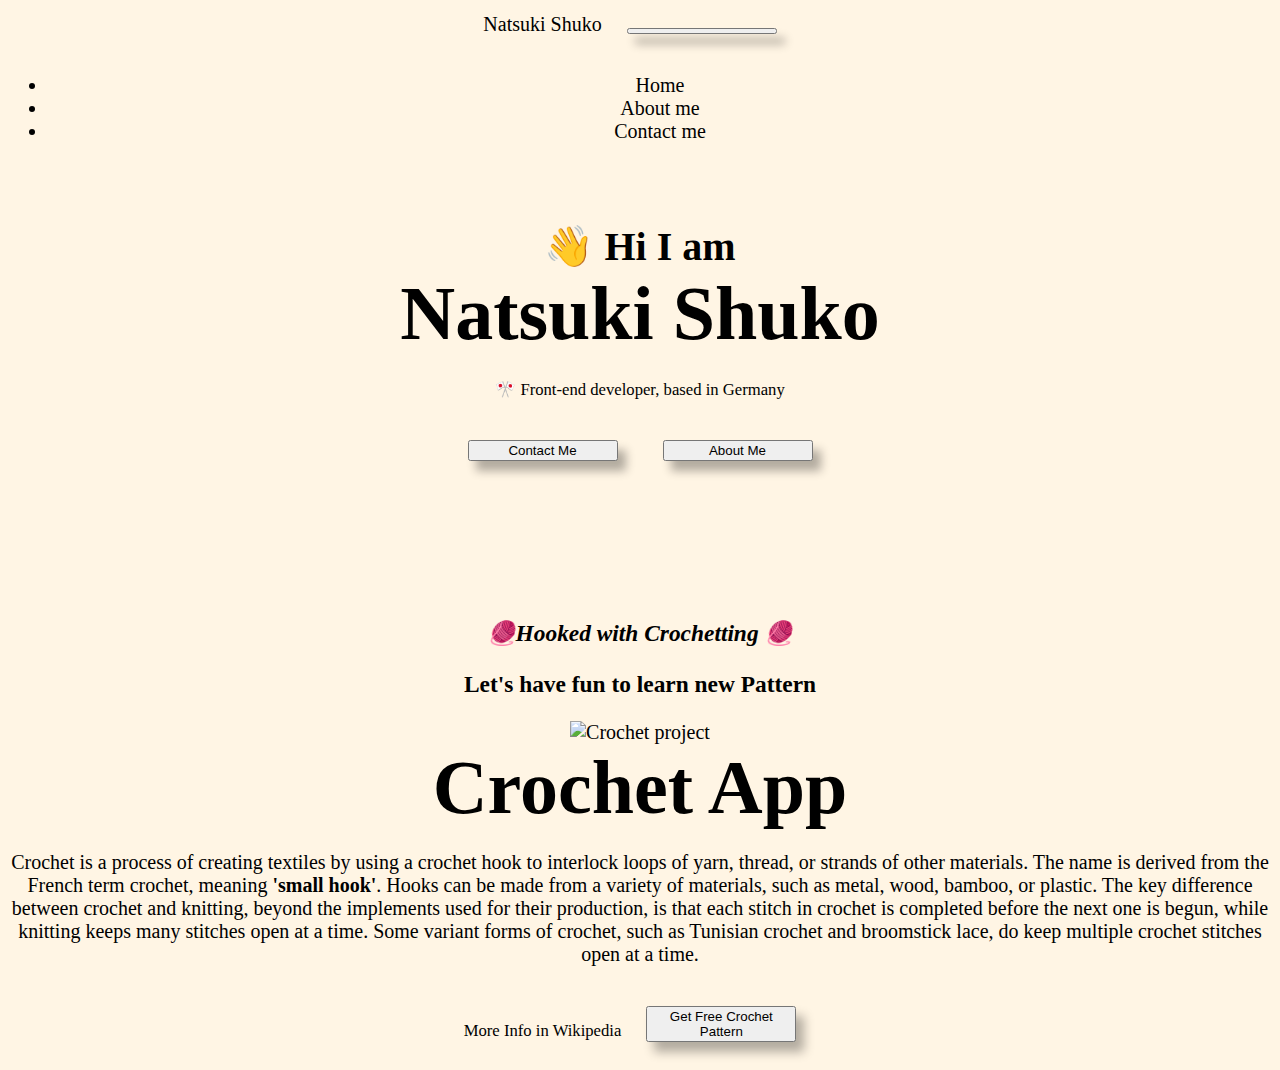
==== index.html @ 49fb0181 "Amend connection" ====
<!DOCTYPE html>
<html lang="en">
  <head>
    <meta charset="UTF-8" />
    <meta name="">
    <meta http-equiv="X-UA-Compatible" content="IE=edge" />
    <meta name="viewport" content="width=device-width, initial-scale=1.0" />
    <!-- CSS only -->
    <link
      href="https://cdn.jsdelivr.net/npm/bootstrap@5.2.1/dist/css/bootstrap.min.css"
      rel="stylesheet"
      integrity="sha384-iYQeCzEYFbKjA/T2uDLTpkwGzCiq6soy8tYaI1GyVh/UjpbCx/TYkiZhlZB6+fzT"
      crossorigin="anonymous"
    />
    <title>Front-end developer - Natsuki Shuko</title>
    <link rel="stylesheet" href="src/styles.css" />
  </head>
  <body>
    <nav class="navbar navbar-expand-lg bg-light">
      <div class="container-fluid">
        <a class="navbar-brand" href="#">Natsuki Shuko</a>
        <button
          class="navbar-toggler"
          type="button"
          data-bs-toggle="collapse"
          data-bs-target="#navbarNav"
          aria-controls="navbarNav"
          aria-expanded="false"
          aria-label="Toggle navigation"
        >
          <span class="navbar-toggler-icon"></span>
        </button>
        <div class="collapse navbar-collapse" id="navbarNav">
          <ul class="navbar-nav">
            <li class="nav-item">
              <a class="nav-link active" aria-current="page" href="/">Home</a>
            </li>
            <li class="nav-item">
              <a class="nav-link" href="/about.html">About me</a>
            </li>
            <li class="nav-item">
              <a class="nav-link" href="/about.html#contact-me">Contact me</a>
            </li>
          </ul>
        </div>
      </div>
    </nav>
    <h1>👋 Hi I am</h1>
    <h2>Natsuki Shuko</h2>
    <p><small>🎌 Front-end developer, based in Germany</small></p>
    <button type="button" class="btn btn-outline-primary">
      <a href="/about.html#contact-me">Contact Me</a>
    </button>
    <button type="button" class="btn btn-outline-success">
      <a href="/about.html">About Me</a>
    </button>
    <br />
    <br />
    <br />
    <br />
    <br />
    <br />
    <div class="container-fluid">
      <div class="row">
        <div class="col-sm-6">
          <em><h3 class="d-flex">🧶Hooked with Crochetting 🧶</h3></em>
          <h3 class="d-flex">Let's have fun to learn new Pattern</h3>
          <img
            src="https://s3.amazonaws.com/shecodesio-production/uploads/files/000/038/031/original/istockphoto-485725914-612x612.jpg?1655829045"
            class="d-flex img-fluid border rounded-pill shadow" alt="Crochet project" title="Let's have fun to learn new Pattern for your crochet"
          />
          <br />
        </div>

        
          <div class="col-sm-6">
            <h2 class="mb-3">Crochet App</h2>
            <p>
              Crochet is a process of creating textiles by using a crochet hook
              to interlock loops of yarn, thread, or strands of other materials.
              The name is derived from the French term crochet, meaning
              <strong>'small hook'</strong>. Hooks can be made from a variety of
              materials, such as metal, wood, bamboo, or plastic. The key
              difference between crochet and knitting, beyond the implements
              used for their production, is that each stitch in crochet is
              completed before the next one is begun, while knitting keeps many
              stitches open at a time. Some variant forms of crochet, such as
              Tunisian crochet and broomstick lace, do keep multiple crochet
              stitches open at a time. <br />
            </p>
          
          <a
            href="https://en.wikipedia.org/wiki/Crochet"
            target="_blank"
            class="learn-more"
          >
            <small> More Info in Wikipedia</small></a
          >
          <button class="freeButton btn btn-warning">
            Get Free Crochet Pattern
          </button>
        </div>

          

          <script>
            function Free() {
              let name = prompt("What is your name?");
              let email = prompt("What is your email address?");

              alert("Thank you " + name + ", Have a lovely Crochet time ☕🧶");
            }
            let freeButton = document.querySelector(".freeButton");
            freeButton.addEventListener("click", Free);
          </script>
        </div>
      </div>
    </div>
  </body>
</html>
---- src/styles.css ----
:root {
  --primary-color: #fff5e4;
  --text-decoration: none;
  --box-shadow: 8px 10px 10px rgba(0, 0, 0, 0.3);
  --text-aligh: center;
}

body {
  font-family: "Splash", cursive;
  text-align: var(--text-aligh);
  font-size: 20px;
  background-color: var(--primary-color);
}

h1,
h2 {
  text-align: var(--text-aligh);
  margin: 0;
}
h1 {
  margin-top: 80px;
}
h2 {
  font-size: 76px;
}
a {
  color: black;
  text-decoration: var(--text-decoration);
}

button {
  width: 150px;
  margin: 20px;
  box-shadow: var(--box-shadow);
}

button:hover {
  transition: all 200ms linear;
  cursor: pointer;
}
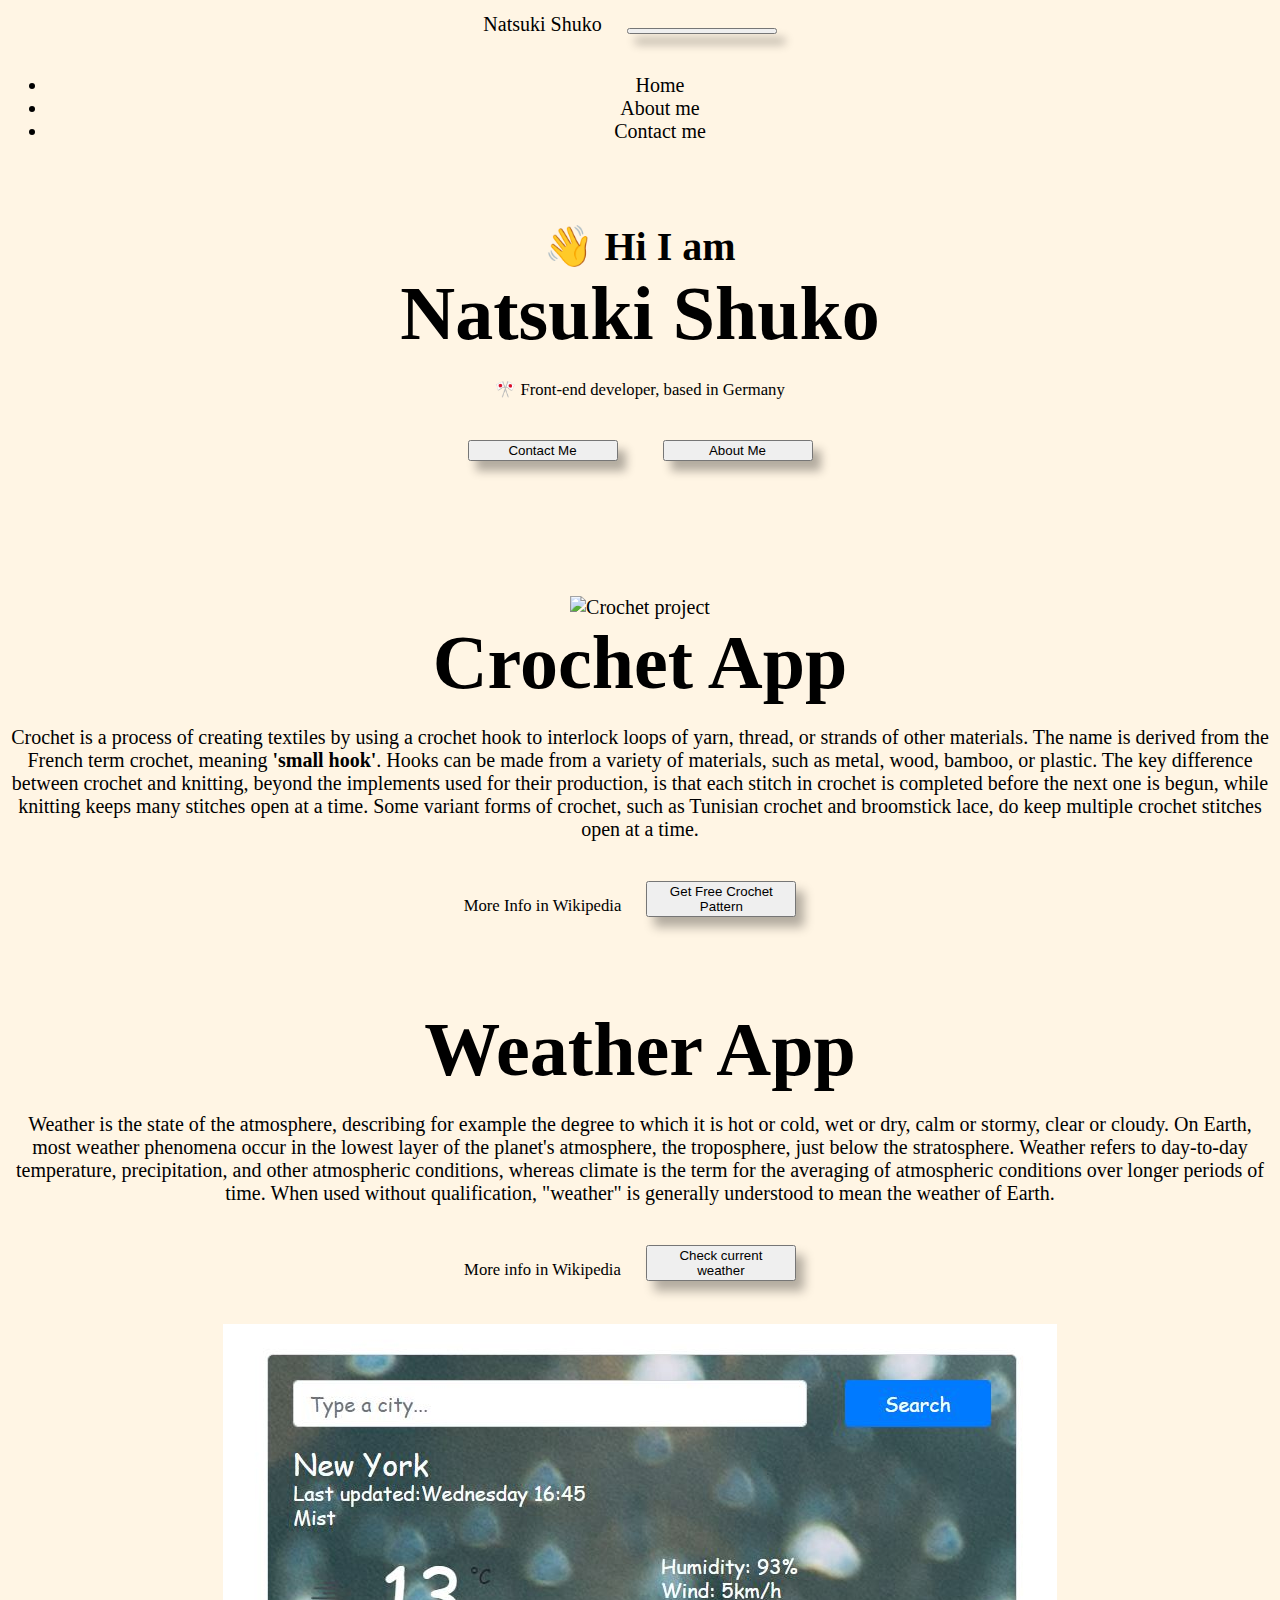
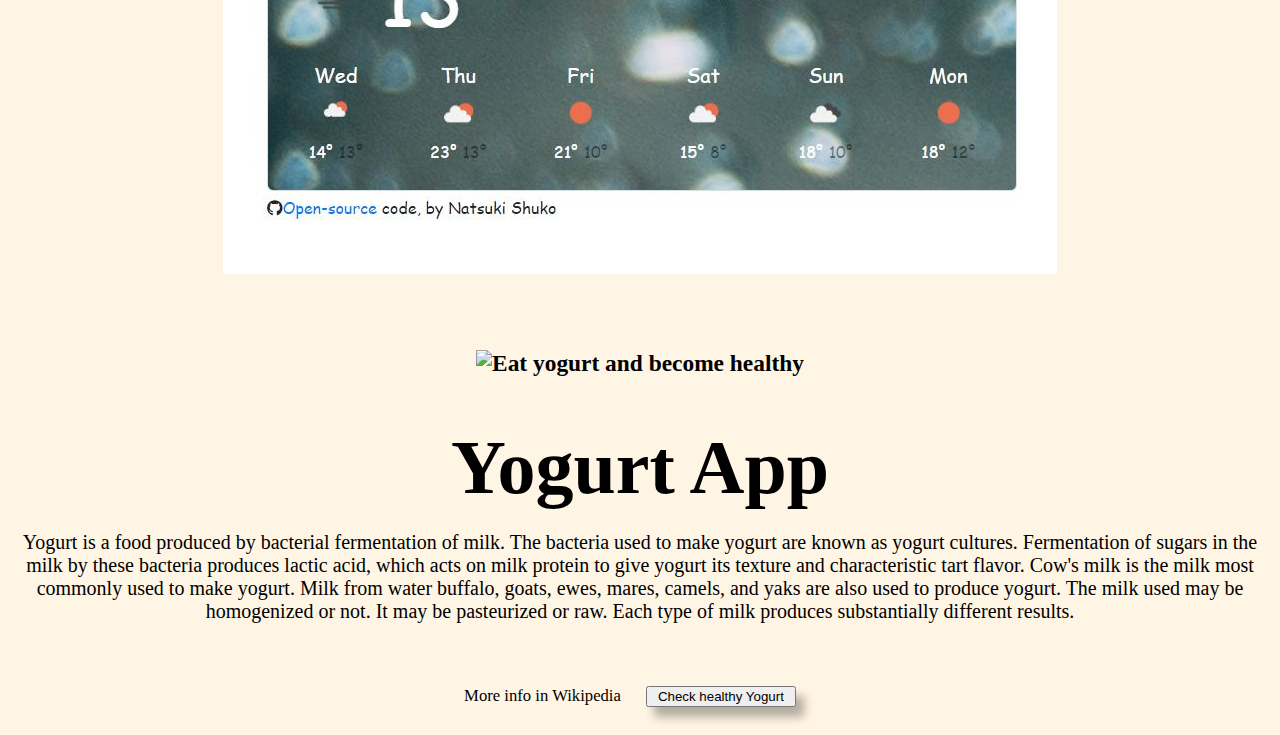
==== commit a7995b3d: "Added Yogurt app and Weather app" ====
--- a/index.html
+++ b/index.html
@@ -2,7 +2,10 @@
 <html lang="en">
   <head>
     <meta charset="UTF-8" />
-    <meta name="">
+    <meta
+      name="description"
+      content="I will optimize site to improve search ranking on google with SEO."
+    />
     <meta http-equiv="X-UA-Compatible" content="IE=edge" />
     <meta name="viewport" content="width=device-width, initial-scale=1.0" />
     <!-- CSS only -->
@@ -12,6 +15,12 @@
       integrity="sha384-iYQeCzEYFbKjA/T2uDLTpkwGzCiq6soy8tYaI1GyVh/UjpbCx/TYkiZhlZB6+fzT"
       crossorigin="anonymous"
     />
+    <!-- JavaScript Bundle with Popper -->
+    <script
+      src="https://cdn.jsdelivr.net/npm/bootstrap@5.2.2/dist/js/bootstrap.bundle.min.js"
+      integrity="sha384-OERcA2EqjJCMA+/3y+gxIOqMEjwtxJY7qPCqsdltbNJuaOe923+mo//f6V8Qbsw3"
+      crossorigin="anonymous"
+    ></script>
     <title>Front-end developer - Natsuki Shuko</title>
     <link rel="stylesheet" href="src/styles.css" />
   </head>
@@ -63,32 +72,31 @@
     <div class="container-fluid">
       <div class="row">
         <div class="col-sm-6">
-          <em><h3 class="d-flex">🧶Hooked with Crochetting 🧶</h3></em>
-          <h3 class="d-flex">Let's have fun to learn new Pattern</h3>
+          
           <img
             src="https://s3.amazonaws.com/shecodesio-production/uploads/files/000/038/031/original/istockphoto-485725914-612x612.jpg?1655829045"
-            class="d-flex img-fluid border rounded-pill shadow" alt="Crochet project" title="Let's have fun to learn new Pattern for your crochet"
+            class="d-flex img-fluid border rounded-pill shadow"
+            alt="Crochet project"
+            title="Let's have fun to learn new Pattern for your crochet"
           />
           <br />
         </div>
+        <div class="col-sm-6">
+          <h2 class="mb-3">Crochet App</h2>
+          <p>
+            Crochet is a process of creating textiles by using a crochet hook to
+            interlock loops of yarn, thread, or strands of other materials. The
+            name is derived from the French term crochet, meaning
+            <strong>'small hook'</strong>. Hooks can be made from a variety of
+            materials, such as metal, wood, bamboo, or plastic. The key
+            difference between crochet and knitting, beyond the implements used
+            for their production, is that each stitch in crochet is completed
+            before the next one is begun, while knitting keeps many stitches
+            open at a time. Some variant forms of crochet, such as Tunisian
+            crochet and broomstick lace, do keep multiple crochet stitches open
+            at a time. <br />
+          </p>
 
-        
-          <div class="col-sm-6">
-            <h2 class="mb-3">Crochet App</h2>
-            <p>
-              Crochet is a process of creating textiles by using a crochet hook
-              to interlock loops of yarn, thread, or strands of other materials.
-              The name is derived from the French term crochet, meaning
-              <strong>'small hook'</strong>. Hooks can be made from a variety of
-              materials, such as metal, wood, bamboo, or plastic. The key
-              difference between crochet and knitting, beyond the implements
-              used for their production, is that each stitch in crochet is
-              completed before the next one is begun, while knitting keeps many
-              stitches open at a time. Some variant forms of crochet, such as
-              Tunisian crochet and broomstick lace, do keep multiple crochet
-              stitches open at a time. <br />
-            </p>
-          
           <a
             href="https://en.wikipedia.org/wiki/Crochet"
             target="_blank"
@@ -100,9 +108,71 @@
             Get Free Crochet Pattern
           </button>
         </div>
-
+        <br />
+        <br />
+        <br />
+<div class="container">
+  <div class="row">
+        <div class="col-sm-6">
+          <h2 class="mb-3">Weather App</h2>
+          <p>
+            Weather is the state of the atmosphere, describing for example the
+            degree to which it is hot or cold, wet or dry, calm or stormy, clear
+            or cloudy. On Earth, most weather phenomena occur in the lowest
+            layer of the planet's atmosphere, the troposphere, just below the
+            stratosphere. Weather refers to day-to-day temperature,
+            precipitation, and other atmospheric conditions, whereas climate is
+            the term for the averaging of atmospheric conditions over longer
+            periods of time. When used without qualification, "weather" is
+            generally understood to mean the weather of Earth.
+            <br />
+          </p>
+          <a
+            href="https://en.wikipedia.org/wiki/Weather "
+            target="_blank"
+            class="learn-more"
+            ><small>More info in Wikipedia</small></a
+          >
+          <a href="#"><button class="btn btn-warning">Check current weather</button></a>
+          </div>
+          <div class="col-sm-6">
+            <h3 class="d-flex">
+              <img
+                src="img/weather-app.JPG"
+                alt="To check on time weather-forecast"
+                class="img-fluid rounded shadow"
+              />
+            </h3>
+            <br />
+          </div>
+        </div>
+        <div class="container">
+          <div class="row">
+            <div class="col-sm-6">
+              <h3 class="d-flex">
+              <img src="img/WgM8-yogurt.png" alt="Eat yogurt and become healthy" class="img-fluid rounded shadow">
+            </h3>
+            <br />
+          </div>
           
 
+            <div class="col-sm-6">
+              <h2 class="mb-3">
+                Yogurt App
+              </h2>
+              <p>Yogurt is a food produced by bacterial fermentation of milk. The bacteria used to make yogurt are known as yogurt cultures. Fermentation of sugars in the milk by these bacteria produces lactic acid, which acts on milk protein to give yogurt its texture and characteristic tart flavor. Cow's milk is the milk most commonly used to make yogurt. Milk from water buffalo, goats, ewes, mares, camels, and yaks are also used to produce yogurt. The milk used may be homogenized or not. It may be pasteurized or raw. Each type of milk produces substantially different results.</p>
+            <br />
+           <a
+            href="https://en.wikipedia.org/wiki/Yogurt"
+            target="_blank"
+            class="learn-more"
+            ><small>More info in Wikipedia</small></a
+          >
+          <a href="#"><button class="btn btn-warning">Check healthy Yogurt</button></a>
+          </div>
+          </div>
+        </div>
+      </div>  
           <script>
             function Free() {
               let name = prompt("What is your name?");
--- a/src/styles.css
+++ b/src/styles.css
@@ -6,7 +6,7 @@
 }
 
 body {
-  font-family: "Splash", cursive;
+  font-family: "Handlee", cursive;
   text-align: var(--text-aligh);
   font-size: 20px;
   background-color: var(--primary-color);
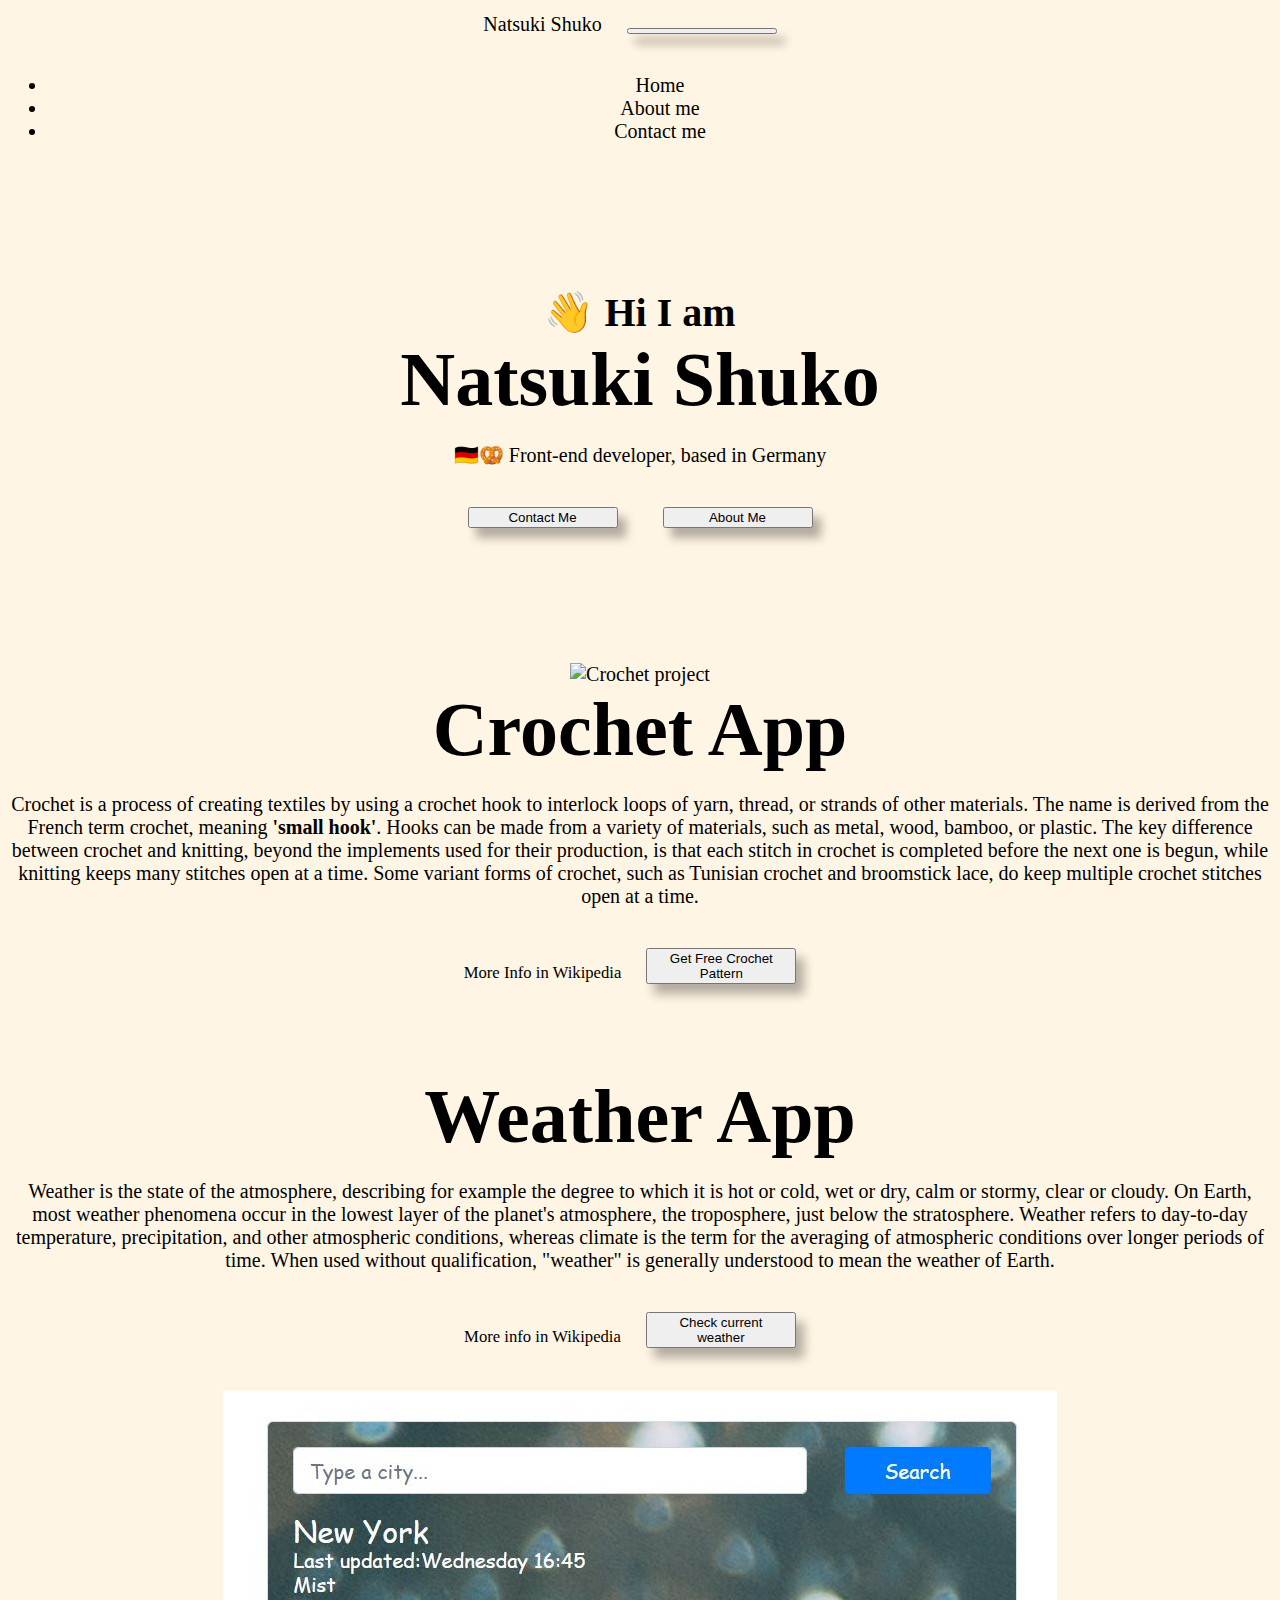
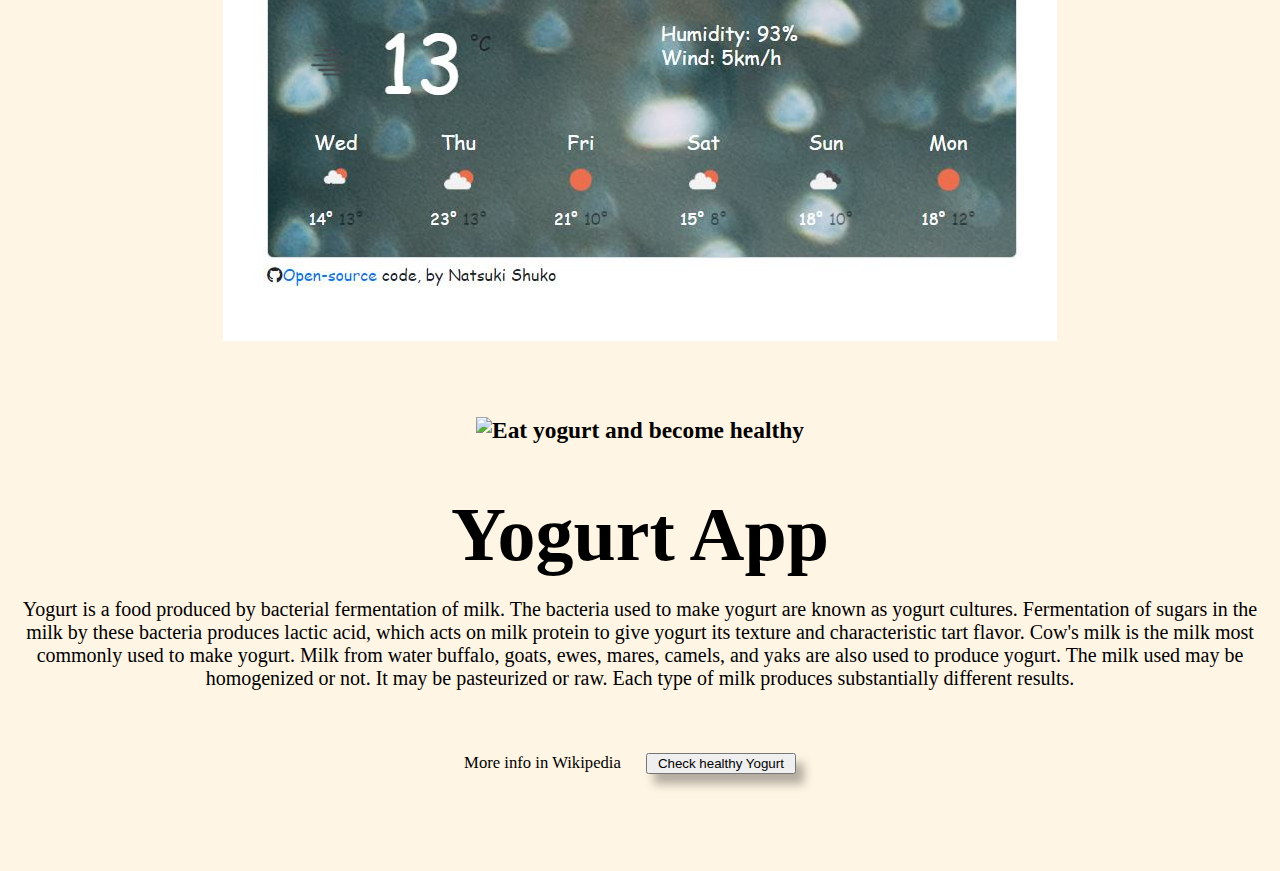
==== commit 6723e05a: "Added fix-top in about html" ====
--- a/index.html
+++ b/index.html
@@ -25,7 +25,7 @@
     <link rel="stylesheet" href="src/styles.css" />
   </head>
   <body>
-    <nav class="navbar navbar-expand-lg bg-light">
+    <nav class="navbar navbar-expand-lg bg-light fixed-top">
       <div class="container-fluid">
         <a class="navbar-brand" href="#">Natsuki Shuko</a>
         <button
@@ -54,11 +54,14 @@
         </div>
       </div>
     </nav>
-    <h1>👋 Hi I am</h1>
+<br />
+<br />
+
+    <h1 class="mp-5">👋 Hi I am</h1>
     <h2>Natsuki Shuko</h2>
-    <p><small>🎌 Front-end developer, based in Germany</small></p>
+    <p>🇩🇪🥨 Front-end developer, based in Germany</p>
     <button type="button" class="btn btn-outline-primary">
-      <a href="/about.html#contact-me">Contact Me</a>
+      <a href="/about.html#contact-me" title="Contact Natsuki Shuko">Contact Me</a>
     </button>
     <button type="button" class="btn btn-outline-success">
       <a href="/about.html">About Me</a>
@@ -75,10 +78,10 @@
           
           <img
             src="https://s3.amazonaws.com/shecodesio-production/uploads/files/000/038/031/original/istockphoto-485725914-612x612.jpg?1655829045"
-            class="d-flex img-fluid border rounded-pill shadow"
+            class="d-flex img-fluid border rounded-pill shadow d-none d-sm-block"
             alt="Crochet project"
             title="Let's have fun to learn new Pattern for your crochet"
-          />
+            />
           <br />
         </div>
         <div class="col-sm-6">
@@ -111,7 +114,7 @@
         <br />
         <br />
         <br />
-<div class="container">
+<div class="container-fluid">
   <div class="row">
         <div class="col-sm-6">
           <h2 class="mb-3">Weather App</h2>
@@ -131,30 +134,34 @@
             href="https://en.wikipedia.org/wiki/Weather "
             target="_blank"
             class="learn-more"
+            
             ><small>More info in Wikipedia</small></a
           >
           <a href="#"><button class="btn btn-warning">Check current weather</button></a>
           </div>
           <div class="col-sm-6">
-            <h3 class="d-flex">
+            <h3 class="mb-3">
               <img
                 src="img/weather-app.JPG"
-                alt="To check on time weather-forecast"
-                class="img-fluid rounded shadow"
+                alt="To check current weather-forecast"
+                class="d-flex img-fluid rounded shadow d-none d-sm-block"
+                title="Let's check current weather"
               />
             </h3>
             <br />
           </div>
         </div>
-        <div class="container">
+        <div class="container-fluid">
           <div class="row">
             <div class="col-sm-6">
-              <h3 class="d-flex">
-              <img src="img/WgM8-yogurt.png" alt="Eat yogurt and become healthy" class="img-fluid rounded shadow">
+              <h3 class="mb-3">
+              <img src="img/Yogurt.JPG" 
+              alt="Eat yogurt and become healthy" 
+              class="d-flex img-fluid rounded shadow d-none d-sm-block"  
+              title="Let's lean about Yogurt">
             </h3>
             <br />
           </div>
-          
 
             <div class="col-sm-6">
               <h2 class="mb-3">
@@ -166,13 +173,17 @@
             href="https://en.wikipedia.org/wiki/Yogurt"
             target="_blank"
             class="learn-more"
+           
             ><small>More info in Wikipedia</small></a
           >
-          <a href="#"><button class="btn btn-warning">Check healthy Yogurt</button></a>
-          </div>
-          </div>
-        </div>
-      </div>  
+          <a href="#"><button class="btn btn-warning mb-5">Check healthy Yogurt</button></a>
+          </div>
+          </div>
+        </div>
+      </div> 
+      <br /> 
+      <br /> 
+      <br /> 
           <script>
             function Free() {
               let name = prompt("What is your name?");
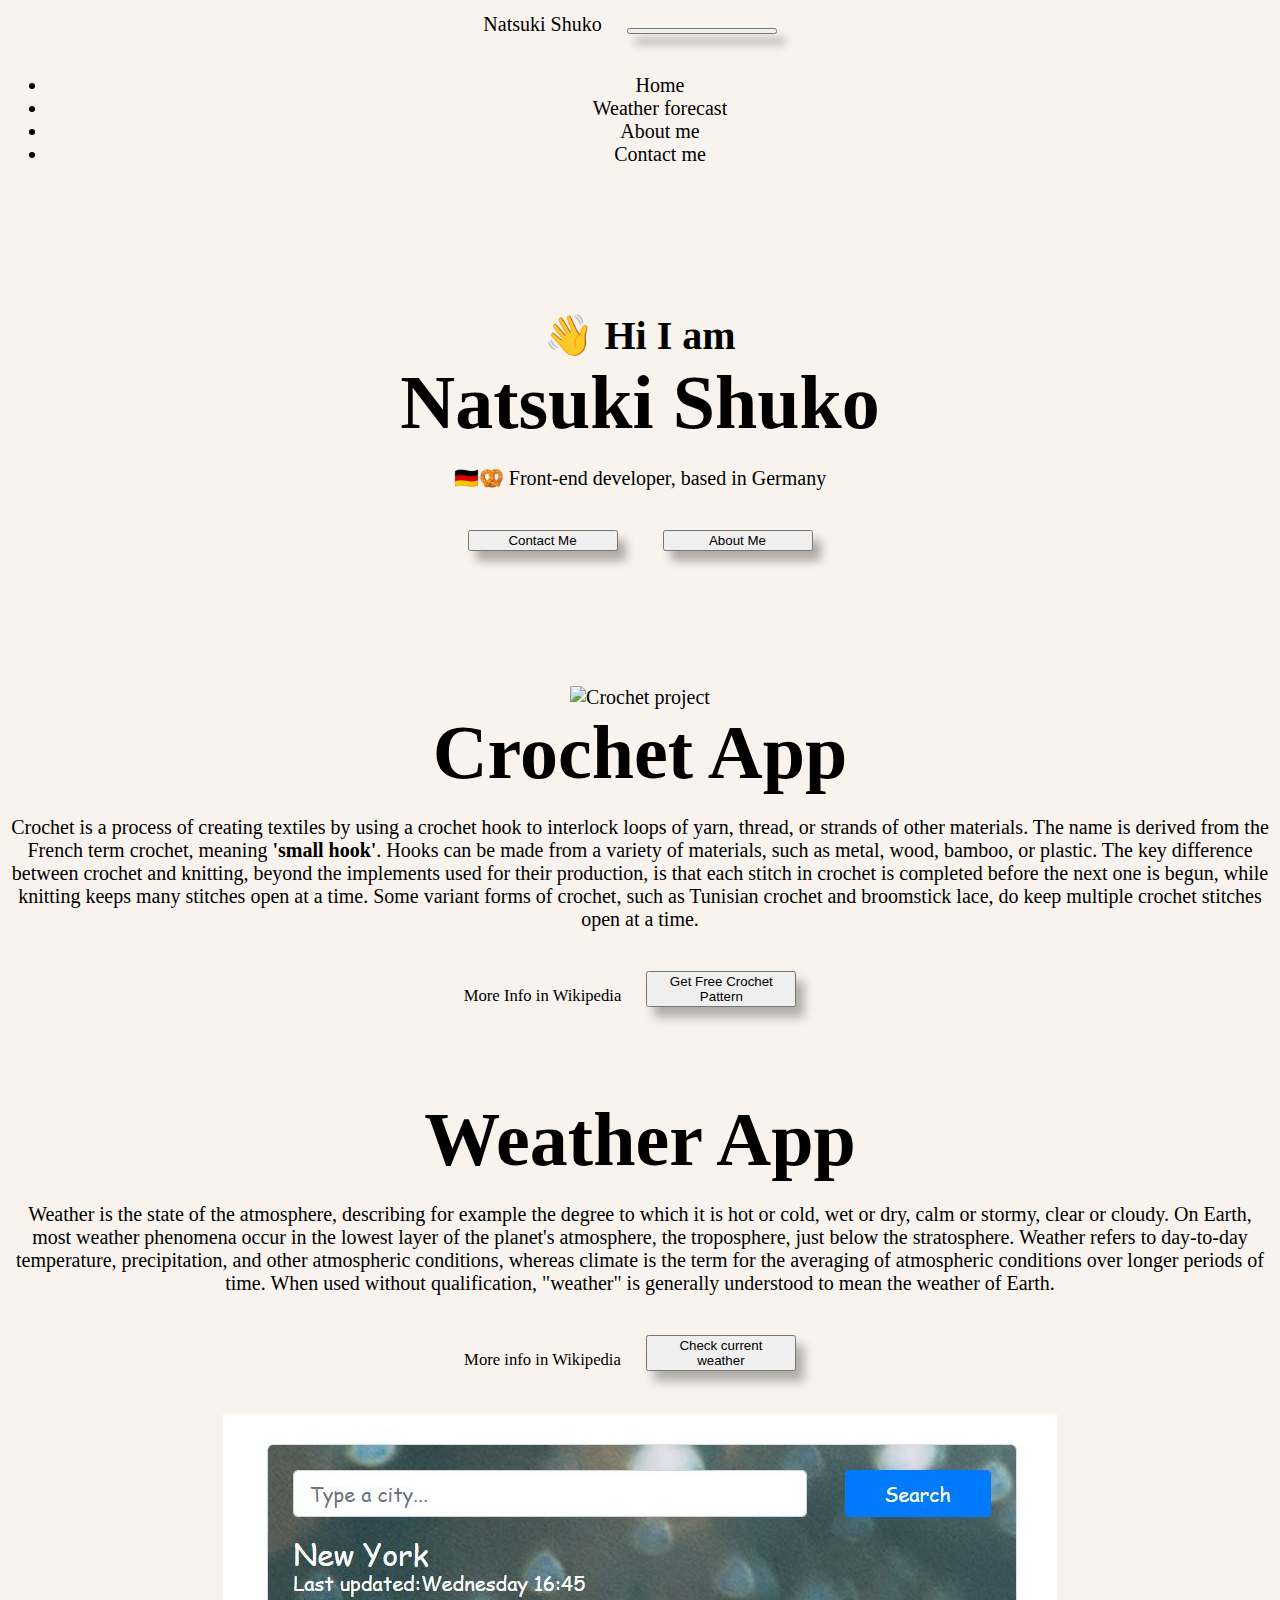
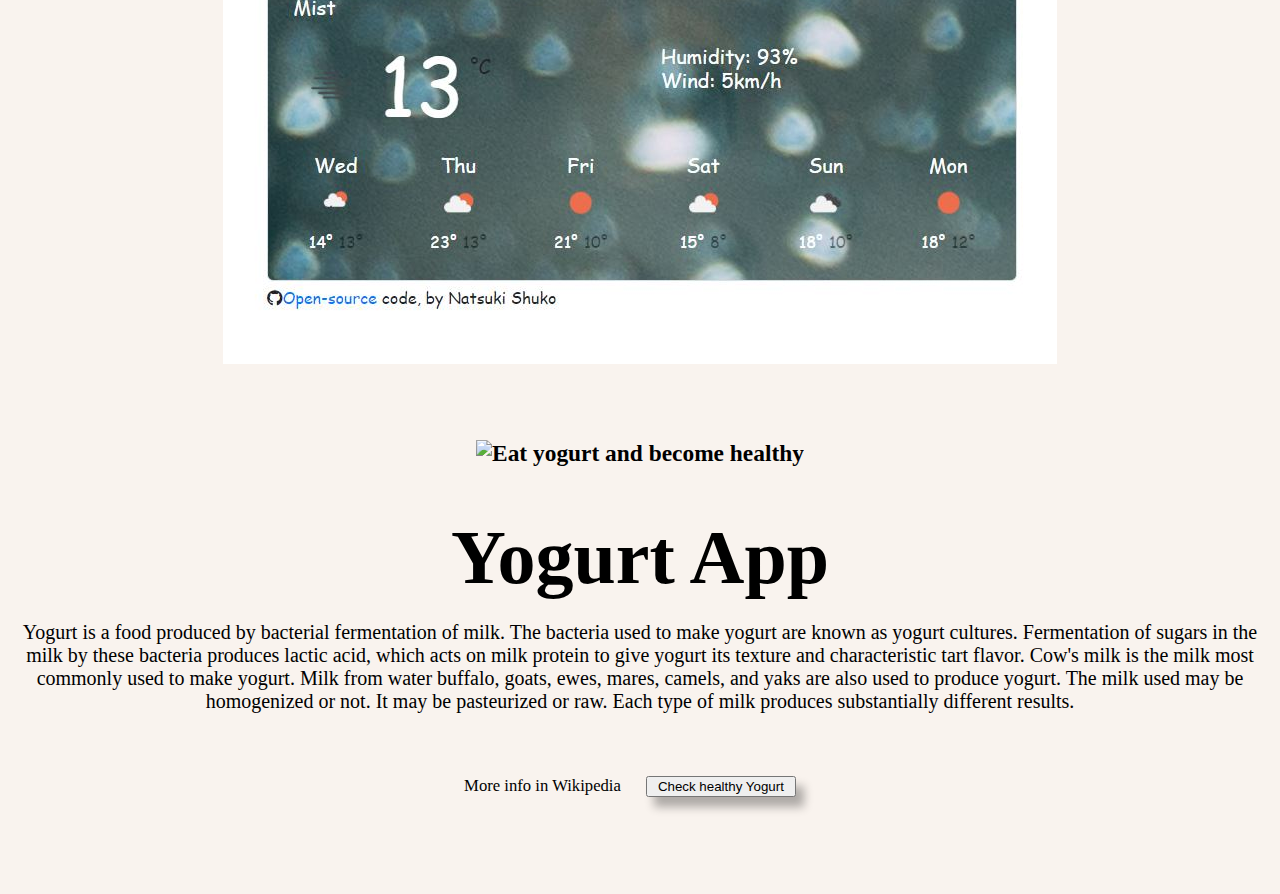
==== commit 7ff84317: "Injected weather app in my project" ====
--- a/index.html
+++ b/index.html
@@ -4,30 +4,28 @@
     <meta charset="UTF-8" />
     <meta
       name="description"
-      content="I will optimize site to improve search ranking on google with SEO."
+      content="Natsuki Shuko is a front-end developer based in Germany, check out her project and contact her for job inquiries."
     />
+    <title>Front-end developer - Natsuki Shuko</title>
     <meta http-equiv="X-UA-Compatible" content="IE=edge" />
     <meta name="viewport" content="width=device-width, initial-scale=1.0" />
-    <!-- CSS only -->
     <link
       href="https://cdn.jsdelivr.net/npm/bootstrap@5.2.1/dist/css/bootstrap.min.css"
       rel="stylesheet"
       integrity="sha384-iYQeCzEYFbKjA/T2uDLTpkwGzCiq6soy8tYaI1GyVh/UjpbCx/TYkiZhlZB6+fzT"
       crossorigin="anonymous"
     />
-    <!-- JavaScript Bundle with Popper -->
     <script
       src="https://cdn.jsdelivr.net/npm/bootstrap@5.2.2/dist/js/bootstrap.bundle.min.js"
       integrity="sha384-OERcA2EqjJCMA+/3y+gxIOqMEjwtxJY7qPCqsdltbNJuaOe923+mo//f6V8Qbsw3"
       crossorigin="anonymous"
     ></script>
-    <title>Front-end developer - Natsuki Shuko</title>
     <link rel="stylesheet" href="src/styles.css" />
   </head>
   <body>
     <nav class="navbar navbar-expand-lg bg-light fixed-top">
       <div class="container-fluid">
-        <a class="navbar-brand" href="#">Natsuki Shuko</a>
+        <a class="navbar-brand" href="/" title="Homepage">Natsuki Shuko</a>
         <button
           class="navbar-toggler"
           type="button"
@@ -42,13 +40,16 @@
         <div class="collapse navbar-collapse" id="navbarNav">
           <ul class="navbar-nav">
             <li class="nav-item">
-              <a class="nav-link active" aria-current="page" href="/">Home</a>
+              <a class="nav-link active" aria-current="page" href="/" title="Homepage">Home</a>
             </li>
             <li class="nav-item">
-              <a class="nav-link" href="/about.html">About me</a>
+              <a class="nav-link" href="/weatherapp-index.html" title="Weather forecast">Weather forecast</a>
             </li>
             <li class="nav-item">
-              <a class="nav-link" href="/about.html#contact-me">Contact me</a>
+              <a class="nav-link" href="/about.html" title="About Natsuki Shuko">About me</a>
+            </li>
+              <li class="nav-item">
+              <a class="nav-link" href="/about.html#contact-me" title="Contact Natsuki Shuko">Contact me</a>
             </li>
           </ul>
         </div>
@@ -64,7 +65,7 @@
       <a href="/about.html#contact-me" title="Contact Natsuki Shuko">Contact Me</a>
     </button>
     <button type="button" class="btn btn-outline-success">
-      <a href="/about.html">About Me</a>
+      <a href="/about.html" title="About Natsuki Shuko">About Me</a>
     </button>
     <br />
     <br />
@@ -107,7 +108,7 @@
           >
             <small> More Info in Wikipedia</small></a
           >
-          <button class="freeButton btn btn-warning">
+          <button class="freeButton btn btn-outline-warning">
             Get Free Crochet Pattern
           </button>
         </div>
@@ -137,7 +138,7 @@
             
             ><small>More info in Wikipedia</small></a
           >
-          <a href="#"><button class="btn btn-warning">Check current weather</button></a>
+          <a href="/weatherapp-index.html"><button class="btn btn-outline-warning">Check current weather</button></a>
           </div>
           <div class="col-sm-6">
             <h3 class="mb-3">
@@ -176,7 +177,7 @@
            
             ><small>More info in Wikipedia</small></a
           >
-          <a href="#"><button class="btn btn-warning mb-5">Check healthy Yogurt</button></a>
+          <a href="#"><button class="btn btn-outline-warning mb-5">Check healthy Yogurt</button></a>
           </div>
           </div>
         </div>
--- a/src/styles.css
+++ b/src/styles.css
@@ -1,5 +1,5 @@
 :root {
-  --primary-color: #fff5e4;
+  --primary-color: #f9f3ee;
   --text-decoration: none;
   --box-shadow: 8px 10px 10px rgba(0, 0, 0, 0.3);
   --text-aligh: center;
@@ -38,3 +38,10 @@
   transition: all 200ms linear;
   cursor: pointer;
 }
+
+@media (max-widith: 576px) {
+  h1 {
+    font-size: 48px;
+    line-height: 1.5;
+  }
+}
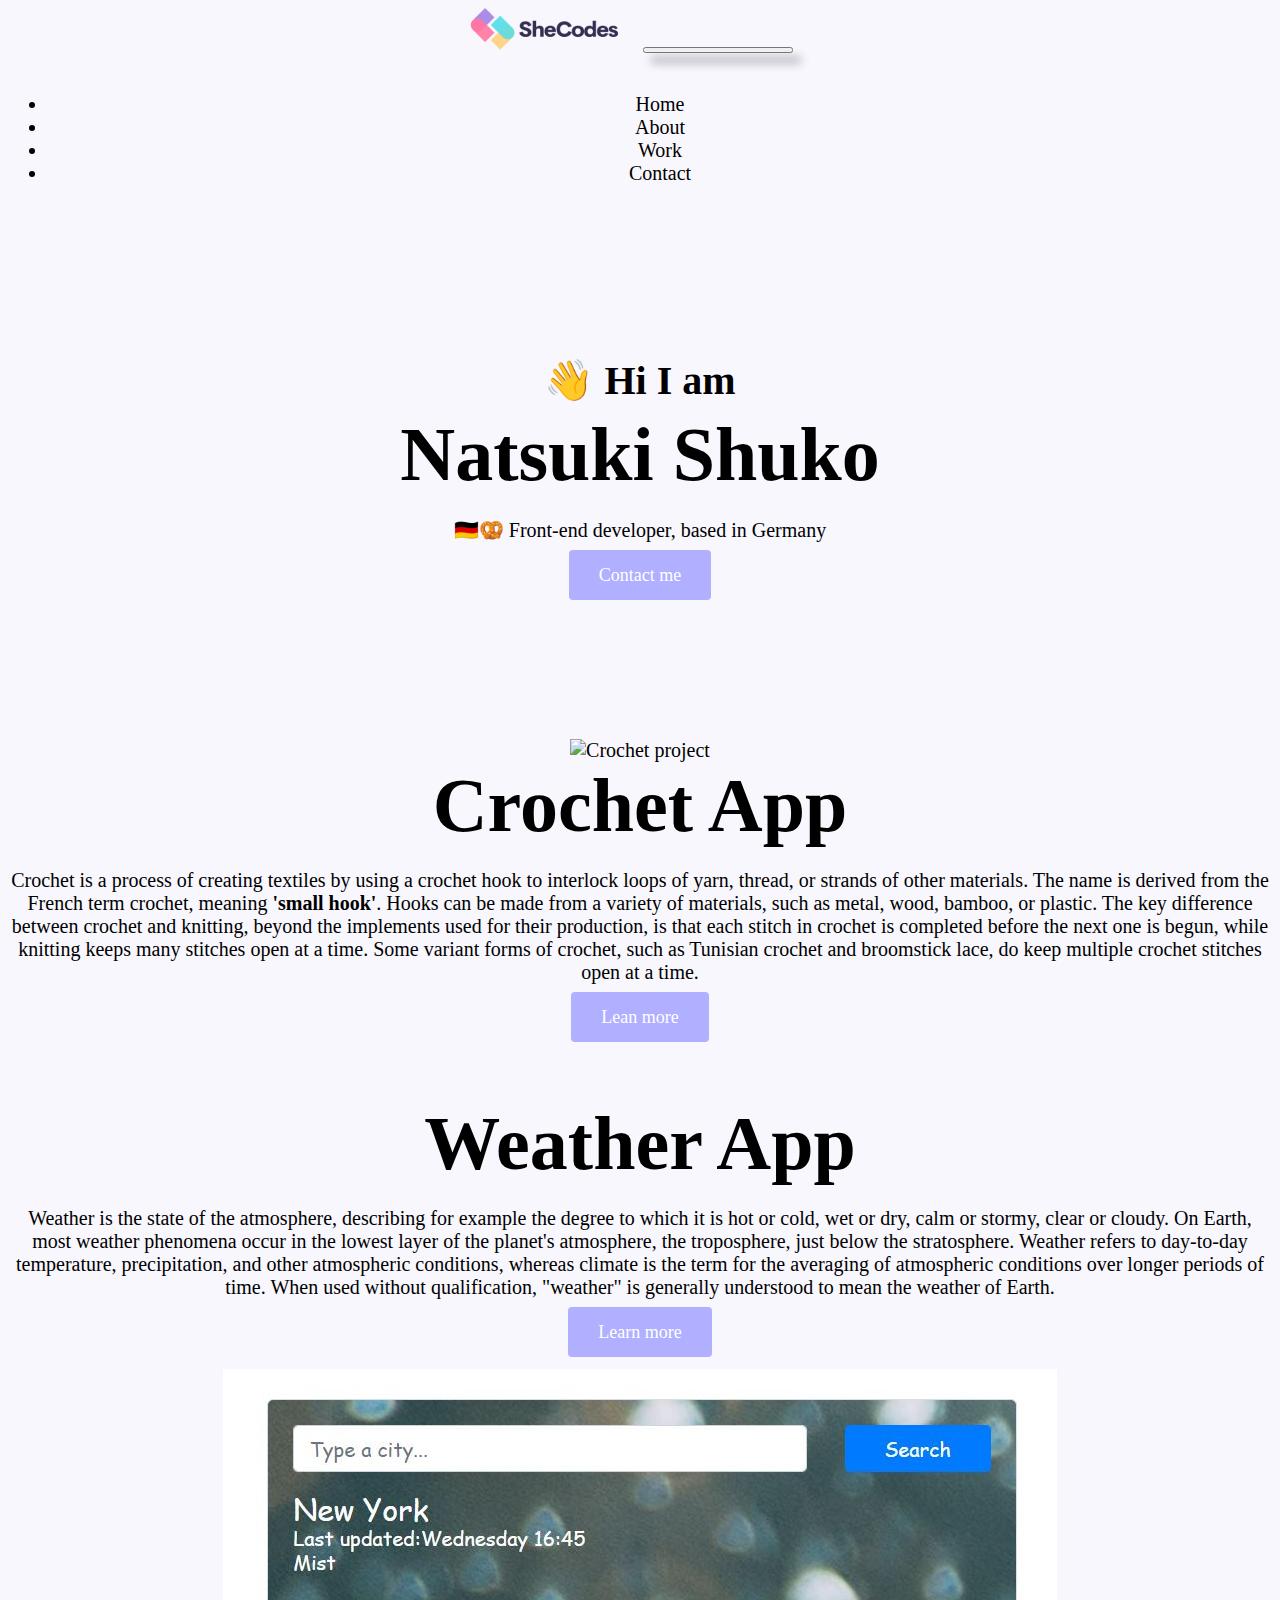
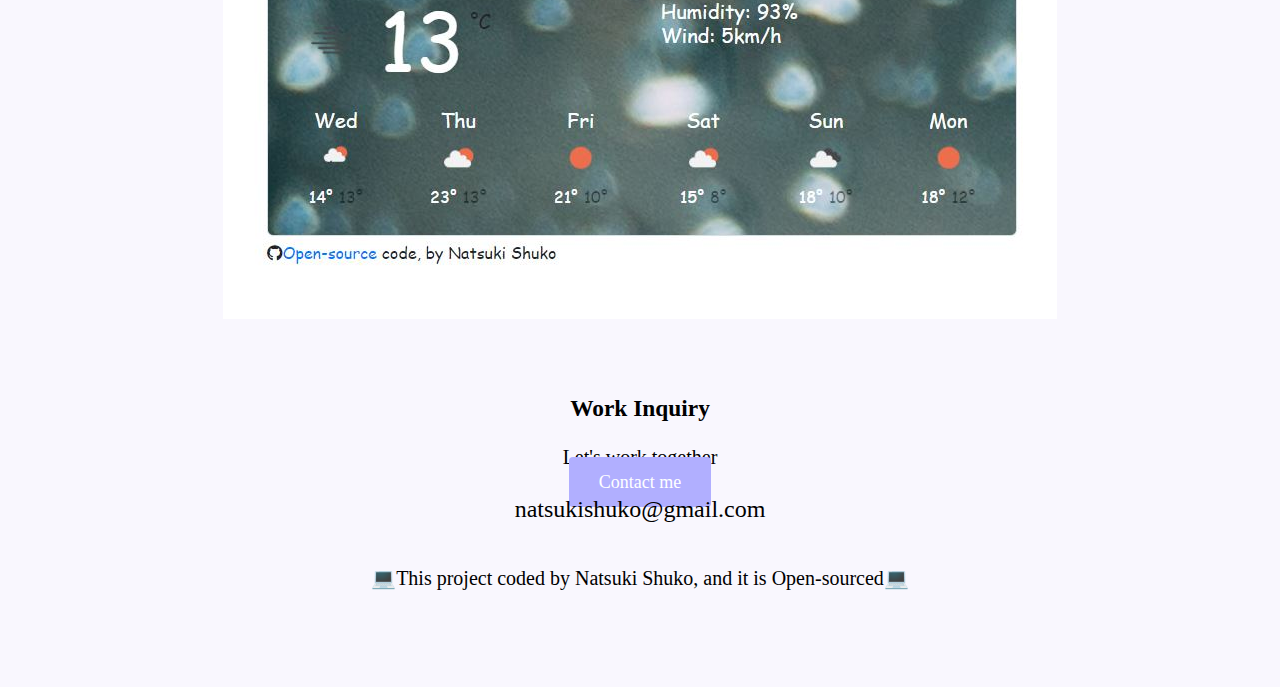
==== commit 604010be: "Created contact.html and work.html pages" ====
--- a/index.html
+++ b/index.html
@@ -9,6 +9,7 @@
     <title>Front-end developer - Natsuki Shuko</title>
     <meta http-equiv="X-UA-Compatible" content="IE=edge" />
     <meta name="viewport" content="width=device-width, initial-scale=1.0" />
+    <script src="https://kit.fontawesome.com/300b9417c8.js" crossorigin="anonymous"></script>
     <link
       href="https://cdn.jsdelivr.net/npm/bootstrap@5.2.1/dist/css/bootstrap.min.css"
       rel="stylesheet"
@@ -20,12 +21,17 @@
       integrity="sha384-OERcA2EqjJCMA+/3y+gxIOqMEjwtxJY7qPCqsdltbNJuaOe923+mo//f6V8Qbsw3"
       crossorigin="anonymous"
     ></script>
-    <link rel="stylesheet" href="src/styles.css" />
+    <link rel="stylesheet" href="/src/styles.css" />
   </head>
   <body>
-    <nav class="navbar navbar-expand-lg bg-light fixed-top">
+    <nav class="navbar navbar-expand-lg bg-white shadow fixed-top">
       <div class="container-fluid">
-        <a class="navbar-brand" href="/" title="Homepage">Natsuki Shuko</a>
+        <a class="navbar-brand" 
+        href="https://www.shecodes.io/graduates/47444-natsuki-shuko" 
+        target="_blank" 
+        title="My personal page at SheCodes">
+          <img src="/img/logo.png"  alt="SheCodes logo">
+        </a>
         <button
           class="navbar-toggler"
           type="button"
@@ -43,13 +49,13 @@
               <a class="nav-link active" aria-current="page" href="/" title="Homepage">Home</a>
             </li>
             <li class="nav-item">
-              <a class="nav-link" href="/weatherapp-index.html" title="Weather forecast">Weather forecast</a>
+              <a class="nav-link" href="/about.html" title="About Natsuki Shuko">About</a>
             </li>
             <li class="nav-item">
-              <a class="nav-link" href="/about.html" title="About Natsuki Shuko">About me</a>
+              <a class="nav-link" href="/work.html" title="My Projects">Work</a>
             </li>
               <li class="nav-item">
-              <a class="nav-link" href="/about.html#contact-me" title="Contact Natsuki Shuko">Contact me</a>
+              <a class="nav-link" href="/contact.html" title="Contact Natsuki Shuko">Contact</a>
             </li>
           </ul>
         </div>
@@ -57,29 +63,23 @@
     </nav>
 <br />
 <br />
-
+<div class="hero">
     <h1 class="mp-5">👋 Hi I am</h1>
     <h2>Natsuki Shuko</h2>
     <p>🇩🇪🥨 Front-end developer, based in Germany</p>
-    <button type="button" class="btn btn-outline-primary">
-      <a href="/about.html#contact-me" title="Contact Natsuki Shuko">Contact Me</a>
-    </button>
-    <button type="button" class="btn btn-outline-success">
-      <a href="/about.html" title="About Natsuki Shuko">About Me</a>
-    </button>
-    <br />
-    <br />
-    <br />
-    <br />
-    <br />
-    <br />
+    <a href="/about.html" class="btn btn-branding btn-outline-primary mt-5" 
+         title="Let's check the free Pattern">
+            Contact me</a>
+  </div>
+    
+    
     <div class="container-fluid">
       <div class="row">
         <div class="col-sm-6">
           
           <img
             src="https://s3.amazonaws.com/shecodesio-production/uploads/files/000/038/031/original/istockphoto-485725914-612x612.jpg?1655829045"
-            class="d-flex img-fluid border rounded-pill shadow d-none d-sm-block"
+            class="d-flex img-fluid border rounded shadow d-none d-sm-block"
             alt="Crochet project"
             title="Let's have fun to learn new Pattern for your crochet"
             />
@@ -101,16 +101,9 @@
             at a time. <br />
           </p>
 
-          <a
-            href="https://en.wikipedia.org/wiki/Crochet"
-            target="_blank"
-            class="learn-more"
-          >
-            <small> More Info in Wikipedia</small></a
-          >
-          <button class="freeButton btn btn-outline-warning">
-            Get Free Crochet Pattern
-          </button>
+         <a href="/work.html" class="btn btn-branding btn-outline-primary mt-5" 
+         title="Let's check the free Pattern">
+            Lean more</a>
         </div>
         <br />
         <br />
@@ -119,7 +112,7 @@
   <div class="row">
         <div class="col-sm-6">
           <h2 class="mb-3">Weather App</h2>
-          <p>
+          <p class="mb-5">
             Weather is the state of the atmosphere, describing for example the
             degree to which it is hot or cold, wet or dry, calm or stormy, clear
             or cloudy. On Earth, most weather phenomena occur in the lowest
@@ -131,72 +124,61 @@
             generally understood to mean the weather of Earth.
             <br />
           </p>
-          <a
-            href="https://en.wikipedia.org/wiki/Weather "
-            target="_blank"
-            class="learn-more"
-            
-            ><small>More info in Wikipedia</small></a
-          >
-          <a href="/weatherapp-index.html"><button class="btn btn-outline-warning">Check current weather</button></a>
+          <a href="/work.html" class="btn btn-branding btn-outline-primary mb-5" title="Let's check the current weather forecast.">
+            Learn more</a>
           </div>
           <div class="col-sm-6">
             <h3 class="mb-3">
               <img
-                src="img/weather-app.JPG"
+                src="/img/weather-app.JPG"
                 alt="To check current weather-forecast"
-                class="d-flex img-fluid rounded shadow d-none d-sm-block"
+                class="d-flex img-fluid rounded shadow d-none d-sm-block mt-5"
                 title="Let's check current weather"
               />
             </h3>
             <br />
           </div>
         </div>
-        <div class="container-fluid">
-          <div class="row">
-            <div class="col-sm-6">
-              <h3 class="mb-3">
-              <img src="img/Yogurt.JPG" 
-              alt="Eat yogurt and become healthy" 
-              class="d-flex img-fluid rounded shadow d-none d-sm-block"  
-              title="Let's lean about Yogurt">
+        
+        </div>
+        <footer class="container">
+        <div class="contact-box d-flex justify-content-between mb-5 d-none d-md-flex">
+          <div>
+            <h3>
+              Work Inquiry
             </h3>
-            <br />
+            <p class="text-muted">Let's work together</p>
           </div>
-
-            <div class="col-sm-6">
-              <h2 class="mb-3">
-                Yogurt App
-              </h2>
-              <p>Yogurt is a food produced by bacterial fermentation of milk. The bacteria used to make yogurt are known as yogurt cultures. Fermentation of sugars in the milk by these bacteria produces lactic acid, which acts on milk protein to give yogurt its texture and characteristic tart flavor. Cow's milk is the milk most commonly used to make yogurt. Milk from water buffalo, goats, ewes, mares, camels, and yaks are also used to produce yogurt. The milk used may be homogenized or not. It may be pasteurized or raw. Each type of milk produces substantially different results.</p>
-            <br />
-           <a
-            href="https://en.wikipedia.org/wiki/Yogurt"
-            target="_blank"
-            class="learn-more"
-           
-            ><small>More info in Wikipedia</small></a
-          >
-          <a href="#"><button class="btn btn-outline-warning mb-5">Check healthy Yogurt</button></a>
-          </div>
+          <div>
+            <a href="" class="btn btn-branding mt-3" title="Contact Natsuki">Contact me</a>
           </div>
         </div>
+        <div class="d-flex justify-content-center mb-5">
+          <a href="mailto:natsukishuko@gmail.com" class="email-link" title="Email Natsuki">natsukishuko@gmail.com</a>
+        </div>
+        <div class="social-links d-flex justify-content-center mb-5">
+          <a href="https://github.com/NatsukiSh" target="_blank" title="GitHub Profile">
+            <i class="fa-brands fa-square-github"></i>
+          </a>
+          <a href="https://www.linkedin.com/in/natsuki-shuko-81890a1b0/" target="_blank" title="LinkedIn Profile">
+            <i class="fa-brands fa-linkedin"></i>
+          </a>
+          </div>
+          <p class="text-center mt-4">
+            💻This project coded by Natsuki Shuko, and it is 
+            <a href="https://github.com/NatsukiSh/responsive-homework" target="_blank">
+              Open-sourced💻
+            </a>
+          </p>
+      </footer>
       </div> 
       <br /> 
       <br /> 
       <br /> 
-          <script>
-            function Free() {
-              let name = prompt("What is your name?");
-              let email = prompt("What is your email address?");
-
-              alert("Thank you " + name + ", Have a lovely Crochet time ☕🧶");
-            }
-            let freeButton = document.querySelector(".freeButton");
-            freeButton.addEventListener("click", Free);
-          </script>
+          
         </div>
       </div>
+      
     </div>
   </body>
 </html>
--- a/src/styles.css
+++ b/src/styles.css
@@ -1,5 +1,7 @@
 :root {
-  --primary-color: #f9f3ee;
+  --primary-color: #f9f7fe;
+  --branding-color: #b1afff;
+  --secondary-color: f9f7fe;
   --text-decoration: none;
   --box-shadow: 8px 10px 10px rgba(0, 0, 0, 0.3);
   --text-aligh: center;
@@ -19,10 +21,16 @@
 }
 h1 {
   margin-top: 80px;
+  line-height: 1.5;
 }
 h2 {
   font-size: 76px;
 }
+
+.hero {
+  padding: 20px 50px 150px;
+}
+
 a {
   color: black;
   text-decoration: var(--text-decoration);
@@ -34,14 +42,76 @@
   box-shadow: var(--box-shadow);
 }
 
-button:hover {
-  transition: all 200ms linear;
+footer .contact-box {
+  background: var(--secondary-color);
+  padding: 30pxc 120px;
+  border-radius: 10px;
+}
+
+footer .contact-box p {
+  margin: 0;
+}
+
+footer a.email-link {
+  text-decoration: none;
+  color: black;
+  font-size: 24px;
+  text-align: center;
+}
+
+footer a.email-link:hover {
+  color: var(--branding-color);
+}
+
+footer .social-links a {
+  margin: 0 20px;
+  color: var(--branding-color);
+  background: var(--secondary-color);
+  padding: 10px 14px;
+  font-size: 18px;
+  border-radius: 50%;
+  transition: all 100ms ease-in-out;
+}
+
+footer .social-links a:hover {
+  color: white;
+  background: var(--branding-color);
+}
+
+.btn-branding {
+  background-color: var(--branding-color);
+  border-radius: 4px;
+  color: white;
+  font-size: 18px;
+  line-height: 27px;
+  padding: 15px 30px;
+}
+
+.btn-branding:hover {
+  transition: all 200ms ease-in-out;
   cursor: pointer;
 }
 
-@media (max-widith: 576px) {
+.btn-branding-outline {
+  color: var(--branding-color);
+  border: 1px solid var(--branding-color);
+  border-radius: 4px;
+  font-size: 18px;
+  line-height: 27px;
+  padding: 15px 30px;
+}
+
+@media (max-width: 900px) {
   h1 {
-    font-size: 48px;
+    font-size: 25px;
+  }
+
+  h2 {
+    font-size: 45px;
     line-height: 1.5;
   }
+
+  .hero {
+    padding: 80px 20px;
+  }
 }
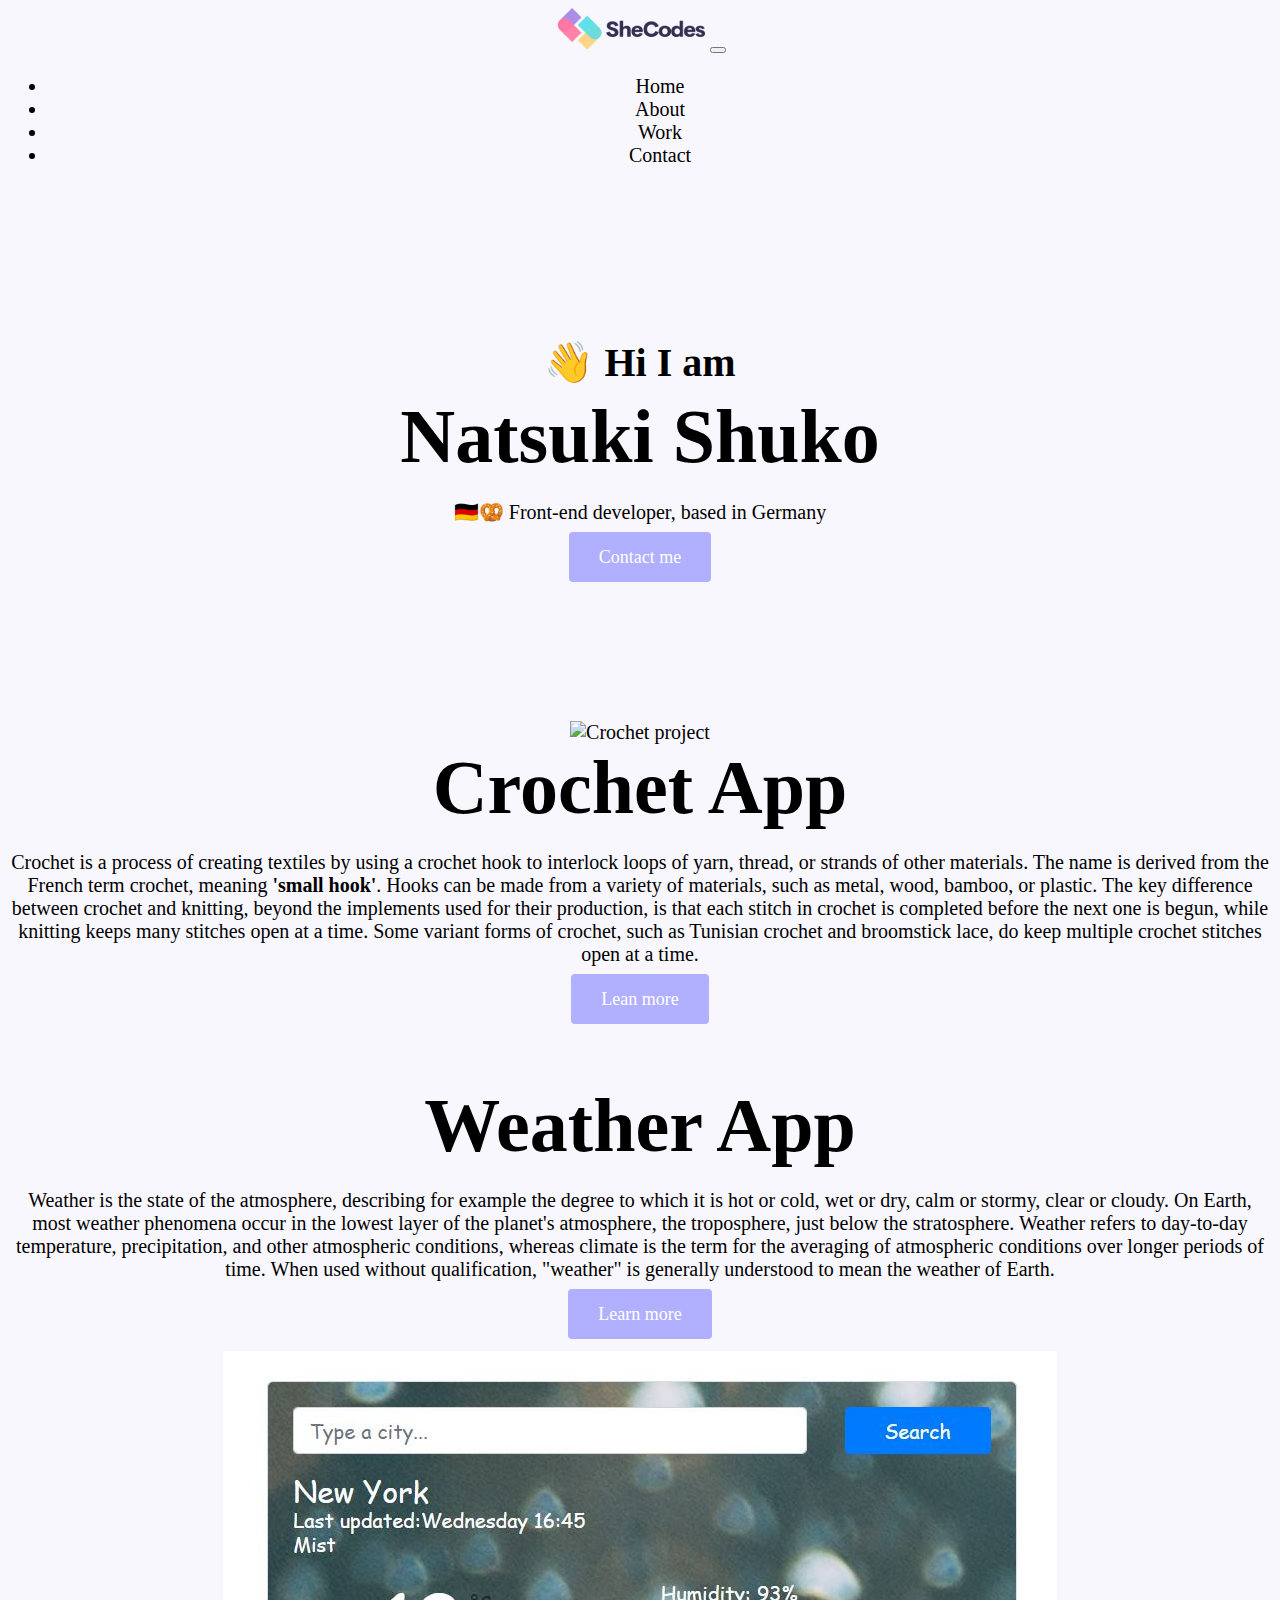
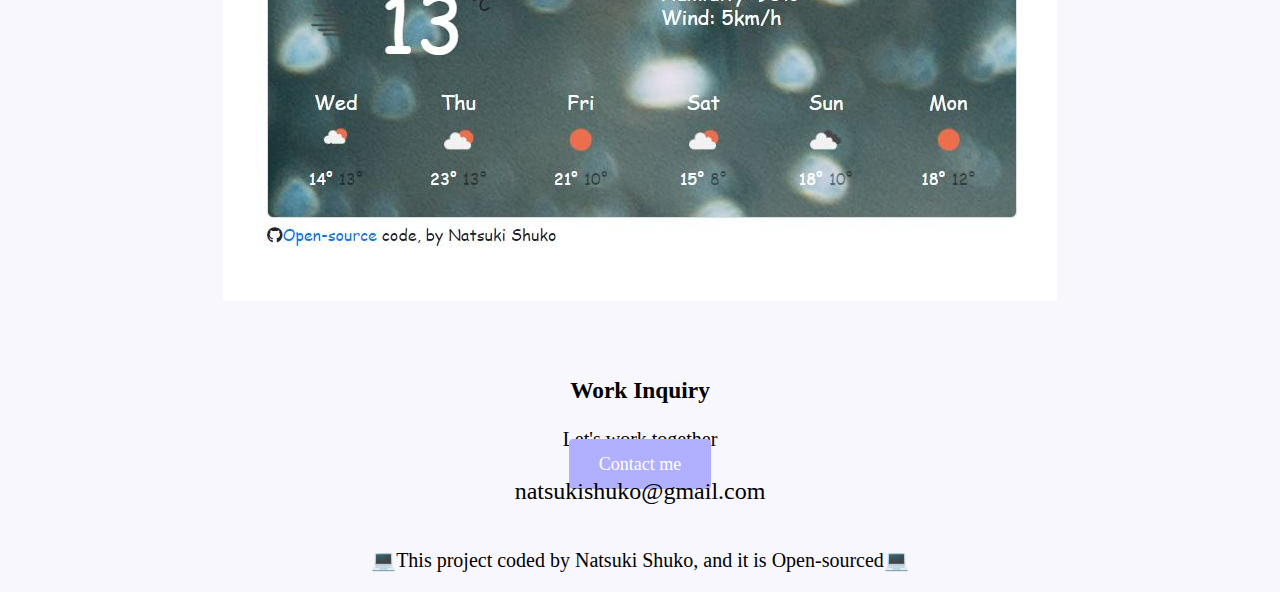
==== commit 776d1016: "Created contents for about.html and organised styles.css" ====
--- a/index.html
+++ b/index.html
@@ -67,7 +67,7 @@
     <h1 class="mp-5">👋 Hi I am</h1>
     <h2>Natsuki Shuko</h2>
     <p>🇩🇪🥨 Front-end developer, based in Germany</p>
-    <a href="/about.html" class="btn btn-branding btn-outline-primary mt-5" 
+    <a href="/contact.html" class="btn btn-branding btn-outline-primary mt-5" 
          title="Let's check the free Pattern">
             Contact me</a>
   </div>
@@ -101,7 +101,7 @@
             at a time. <br />
           </p>
 
-         <a href="/work.html" class="btn btn-branding btn-outline-primary mt-5" 
+         <a href="/work.html#crochet-app" class="btn btn-branding btn-outline-primary mt-5" 
          title="Let's check the free Pattern">
             Lean more</a>
         </div>
@@ -140,7 +140,6 @@
           </div>
         </div>
         
-        </div>
         <footer class="container">
         <div class="contact-box d-flex justify-content-between mb-5 d-none d-md-flex">
           <div>
@@ -150,12 +149,15 @@
             <p class="text-muted">Let's work together</p>
           </div>
           <div>
-            <a href="" class="btn btn-branding mt-3" title="Contact Natsuki">Contact me</a>
+            <a href="" class="btn btn-branding btn-outline-primary mt-3" title="Contact Natsuki">Contact me</a>
           </div>
         </div>
+        
         <div class="d-flex justify-content-center mb-5">
           <a href="mailto:natsukishuko@gmail.com" class="email-link" title="Email Natsuki">natsukishuko@gmail.com</a>
         </div>
+        </div>
+
         <div class="social-links d-flex justify-content-center mb-5">
           <a href="https://github.com/NatsukiSh" target="_blank" title="GitHub Profile">
             <i class="fa-brands fa-square-github"></i>
@@ -172,13 +174,8 @@
           </p>
       </footer>
       </div> 
-      <br /> 
-      <br /> 
-      <br /> 
-          
         </div>
       </div>
-      
     </div>
   </body>
 </html>
--- a/src/styles.css
+++ b/src/styles.css
@@ -31,51 +31,33 @@
   padding: 20px 50px 150px;
 }
 
-a {
-  color: black;
-  text-decoration: var(--text-decoration);
+.content-container {
+  padding: 60px 20px;
 }
 
-button {
-  width: 150px;
-  margin: 20px;
-  box-shadow: var(--box-shadow);
+.content h1 {
+  font-size: 64px;
+  line-height: 80px;
 }
 
-footer .contact-box {
-  background: var(--secondary-color);
-  padding: 30pxc 120px;
-  border-radius: 10px;
+.content-container h2 {
+  font-size: 18px;
+  font-family: var(--default-font-family);
 }
 
-footer .contact-box p {
-  margin: 0;
+.content h3 {
+  font-size: 24px;
+  line-height: 1;
+  margin: 20px 0 0;
+  font-family: var(--default-font-family);
 }
 
-footer a.email-link {
-  text-decoration: none;
-  color: black;
-  font-size: 24px;
-  text-align: center;
+.content p {
+  font-size: 14px;
 }
 
-footer a.email-link:hover {
-  color: var(--branding-color);
-}
-
-footer .social-links a {
-  margin: 0 20px;
-  color: var(--branding-color);
-  background: var(--secondary-color);
-  padding: 10px 14px;
-  font-size: 18px;
-  border-radius: 50%;
-  transition: all 100ms ease-in-out;
-}
-
-footer .social-links a:hover {
-  color: white;
-  background: var(--branding-color);
+.content {
+  margin: 30px;
 }
 
 .btn-branding {
@@ -101,17 +83,80 @@
   padding: 15px 30px;
 }
 
+a {
+  color: black;
+  text-decoration: var(--text-decoration);
+}
+
+footer .contact-box {
+  background: var(--secondary-color);
+  padding: 30pxc 120px;
+  border-radius: 10px;
+}
+
+footer .contact-box p {
+  margin: 0;
+}
+
+footer a.email-link {
+  text-decoration: none;
+  color: black;
+  font-size: 24px;
+  text-align: center;
+}
+
+footer a.email-link:hover {
+  color: var(--branding-color);
+}
+
+.social-links a {
+  margin: 0 20px;
+  color: var(--branding-color);
+  background: var(--secondary-color);
+  padding: 10px 14px;
+  font-size: 18px;
+  border-radius: 50%;
+  transition: all 100ms ease-in-out;
+}
+
+.social-links a:hover {
+  color: white;
+  background: var(--branding-color);
+}
+
 @media (max-width: 900px) {
   h1 {
-    font-size: 25px;
+    font-size: 44px;
+    line-height: 56px;
   }
 
   h2 {
-    font-size: 45px;
-    line-height: 1.5;
+    font-size: 44px;
   }
 
-  .hero {
-    padding: 80px 20px;
+  h3 {
+    font-size: 20px;
+  }
+
+  .btn {
+    font-size: 18px;
+  }
+
+  .content {
+    text-align: center;
+    padding: 0;
+  }
+
+  .project-description {
+    padding: 0;
+    text-align: center;
+  }
+
+  nav a {
+    font-size: 14px;
+  }
+
+  footer .contact-box {
+    padding: 30px;
   }
 }
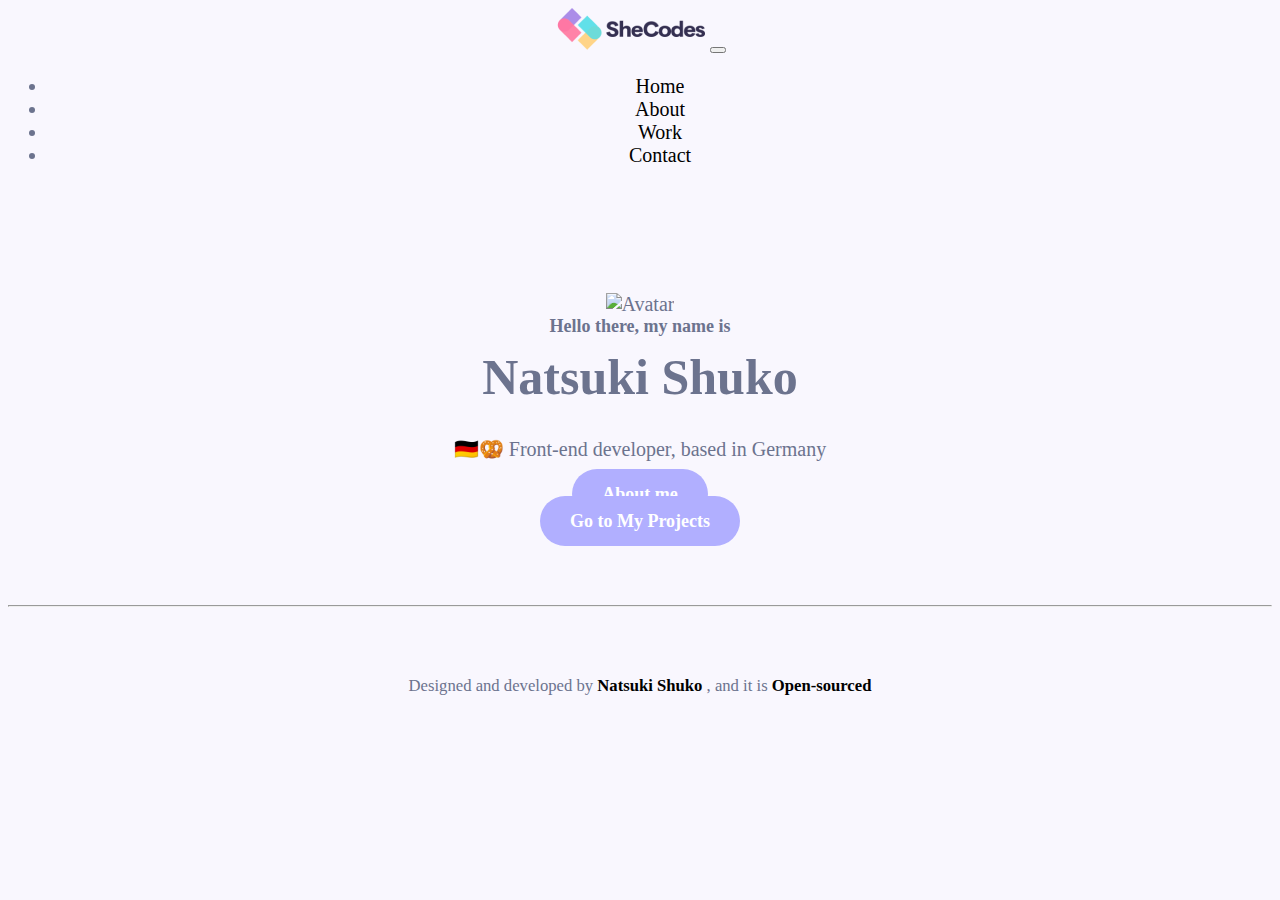
==== commit b23f31d5: "Updated index.html" ====
--- a/index.html
+++ b/index.html
@@ -63,102 +63,39 @@
     </nav>
 <br />
 <br />
-<div class="hero">
-    <h1 class="mp-5">👋 Hi I am</h1>
-    <h2>Natsuki Shuko</h2>
-    <p>🇩🇪🥨 Front-end developer, based in Germany</p>
-    <a href="/contact.html" class="btn btn-branding btn-outline-primary mt-5" 
-         title="Let's check the free Pattern">
-            Contact me</a>
-  </div>
-    
-    
-    <div class="container-fluid">
+ <div class="content-container container">
       <div class="row">
-        <div class="col-sm-6">
-          
+        <div class="col-md-6 mt-5">
           <img
-            src="https://s3.amazonaws.com/shecodesio-production/uploads/files/000/038/031/original/istockphoto-485725914-612x612.jpg?1655829045"
-            class="d-flex img-fluid border rounded shadow d-none d-sm-block"
-            alt="Crochet project"
-            title="Let's have fun to learn new Pattern for your crochet"
+            src="./img/Me, amend.JPG"
+            class="img-fluid rounded shadow "
+            alt="Avatar"
+            title="Picture of me"
             />
           <br />
         </div>
-        <div class="col-sm-6">
-          <h2 class="mb-3">Crochet App</h2>
-          <p>
-            Crochet is a process of creating textiles by using a crochet hook to
-            interlock loops of yarn, thread, or strands of other materials. The
-            name is derived from the French term crochet, meaning
-            <strong>'small hook'</strong>. Hooks can be made from a variety of
-            materials, such as metal, wood, bamboo, or plastic. The key
-            difference between crochet and knitting, beyond the implements used
-            for their production, is that each stitch in crochet is completed
-            before the next one is begun, while knitting keeps many stitches
-            open at a time. Some variant forms of crochet, such as Tunisian
-            crochet and broomstick lace, do keep multiple crochet stitches open
-            at a time. <br />
-          </p>
-
-         <a href="/work.html#crochet-app" class="btn btn-branding btn-outline-primary mt-5" 
+        <div class="col-md-6">
+    <h2 class="mt-5">Hello there, my name is</h2>
+    <h1>Natsuki Shuko</h1>
+    <p>🇩🇪🥨 Front-end developer, based in Germany</p>
+    <a href="/about.html" class="btn btn-branding btn-outline-primary mt-5" 
          title="Let's check the free Pattern">
-            Lean more</a>
-        </div>
-        <br />
-        <br />
-        <br />
-<div class="container-fluid">
-  <div class="row">
-        <div class="col-sm-6">
-          <h2 class="mb-3">Weather App</h2>
-          <p class="mb-5">
-            Weather is the state of the atmosphere, describing for example the
-            degree to which it is hot or cold, wet or dry, calm or stormy, clear
-            or cloudy. On Earth, most weather phenomena occur in the lowest
-            layer of the planet's atmosphere, the troposphere, just below the
-            stratosphere. Weather refers to day-to-day temperature,
-            precipitation, and other atmospheric conditions, whereas climate is
-            the term for the averaging of atmospheric conditions over longer
-            periods of time. When used without qualification, "weather" is
-            generally understood to mean the weather of Earth.
-            <br />
-          </p>
-          <a href="/work.html" class="btn btn-branding btn-outline-primary mb-5" title="Let's check the current weather forecast.">
-            Learn more</a>
+           <strong>About me</strong></a>
+           <div>
+            <a href="/work.html" 
+        class="btn btn-branding btn-outline-primary mt-3" 
+        title="Check my Projects">
+        <strong>
+            Go to My Projects</strong></a>
           </div>
-          <div class="col-sm-6">
-            <h3 class="mb-3">
-              <img
-                src="/img/weather-app.JPG"
-                alt="To check current weather-forecast"
-                class="d-flex img-fluid rounded shadow d-none d-sm-block mt-5"
-                title="Let's check current weather"
-              />
-            </h3>
-            <br />
-          </div>
-        </div>
-        
+    </div>
+    </div>
+    </div>
+       
+        <hr class="mt-5"/>
         <footer class="container">
-        <div class="contact-box d-flex justify-content-between mb-5 d-none d-md-flex">
-          <div>
-            <h3>
-              Work Inquiry
-            </h3>
-            <p class="text-muted">Let's work together</p>
-          </div>
-          <div>
-            <a href="" class="btn btn-branding btn-outline-primary mt-3" title="Contact Natsuki">Contact me</a>
-          </div>
-        </div>
-        
-        <div class="d-flex justify-content-center mb-5">
-          <a href="mailto:natsukishuko@gmail.com" class="email-link" title="Email Natsuki">natsukishuko@gmail.com</a>
-        </div>
-        </div>
-
-        <div class="social-links d-flex justify-content-center mb-5">
+        <div class="social-links d-flex justify-content-center mt-5">
+          <a href="mailto:natsukishuko@yahoo.de" title="Email me"><i class="fa-solid fa-envelope"></i></a>
           <a href="https://github.com/NatsukiSh" target="_blank" title="GitHub Profile">
             <i class="fa-brands fa-square-github"></i>
           </a>
@@ -166,12 +103,18 @@
             <i class="fa-brands fa-linkedin"></i>
           </a>
           </div>
+          <small>
           <p class="text-center mt-4">
-            💻This project coded by Natsuki Shuko, and it is 
-            <a href="https://github.com/NatsukiSh/responsive-homework" target="_blank">
-              Open-sourced💻
-            </a>
-          </p>
+            Designed and developed by 
+          <a href="https://www.linkedin.com/in/natsuki-shuko-81890a1b0/" target="_blank" 
+          class="text-decoration-none" title="LinkedIn Profile">
+           <strong> Natsuki Shuko
+          </a></strong>, and it is 
+            <a href="https://github.com/NatsukiSh/responsive-homework" target="_blank"
+            class="text-decoration-none" >
+              <strong>Open-sourced
+            </a></strong>
+          </p></small>
       </footer>
       </div> 
         </div>
--- a/src/styles.css
+++ b/src/styles.css
@@ -1,4 +1,5 @@
 :root {
+  --main-color: #6c738e;
   --primary-color: #f9f7fe;
   --branding-color: #b1afff;
   --secondary-color: f9f7fe;
@@ -8,10 +9,11 @@
 }
 
 body {
-  font-family: "Handlee", cursive;
+  font-family: "Source Serif Pro", serif;
   text-align: var(--text-aligh);
   font-size: 20px;
   background-color: var(--primary-color);
+  color: var(--main-color);
 }
 
 h1,
@@ -20,23 +22,27 @@
   margin: 0;
 }
 h1 {
-  margin-top: 80px;
   line-height: 1.5;
 }
 h2 {
-  font-size: 76px;
+  font-size: 60px;
 }
 
-.hero {
-  padding: 20px 50px 150px;
+h4 {
+  font-size: 35px;
+}
+
+h5 {
+  font-size: 60px;
+  margin-top: 90px;
 }
 
 .content-container {
   padding: 60px 20px;
 }
 
-.content h1 {
-  font-size: 64px;
+.content-container h1 {
+  font-size: 50px;
   line-height: 80px;
 }
 
@@ -45,7 +51,7 @@
   font-family: var(--default-font-family);
 }
 
-.content h3 {
+.content-container h3 {
   font-size: 24px;
   line-height: 1;
   margin: 20px 0 0;
@@ -62,7 +68,7 @@
 
 .btn-branding {
   background-color: var(--branding-color);
-  border-radius: 4px;
+  border-radius: 50px;
   color: white;
   font-size: 18px;
   line-height: 27px;
@@ -77,7 +83,7 @@
 .btn-branding-outline {
   color: var(--branding-color);
   border: 1px solid var(--branding-color);
-  border-radius: 4px;
+  border-radius: 50px;
   font-size: 18px;
   line-height: 27px;
   padding: 15px 30px;
@@ -114,7 +120,7 @@
   color: var(--branding-color);
   background: var(--secondary-color);
   padding: 10px 14px;
-  font-size: 18px;
+  font-size: 36px;
   border-radius: 50%;
   transition: all 100ms ease-in-out;
 }
@@ -126,11 +132,12 @@
 
 @media (max-width: 900px) {
   h1 {
-    font-size: 44px;
+    font-size: 30px;
     line-height: 56px;
   }
 
-  h2 {
+  h2,
+  h5 {
     font-size: 44px;
   }
 
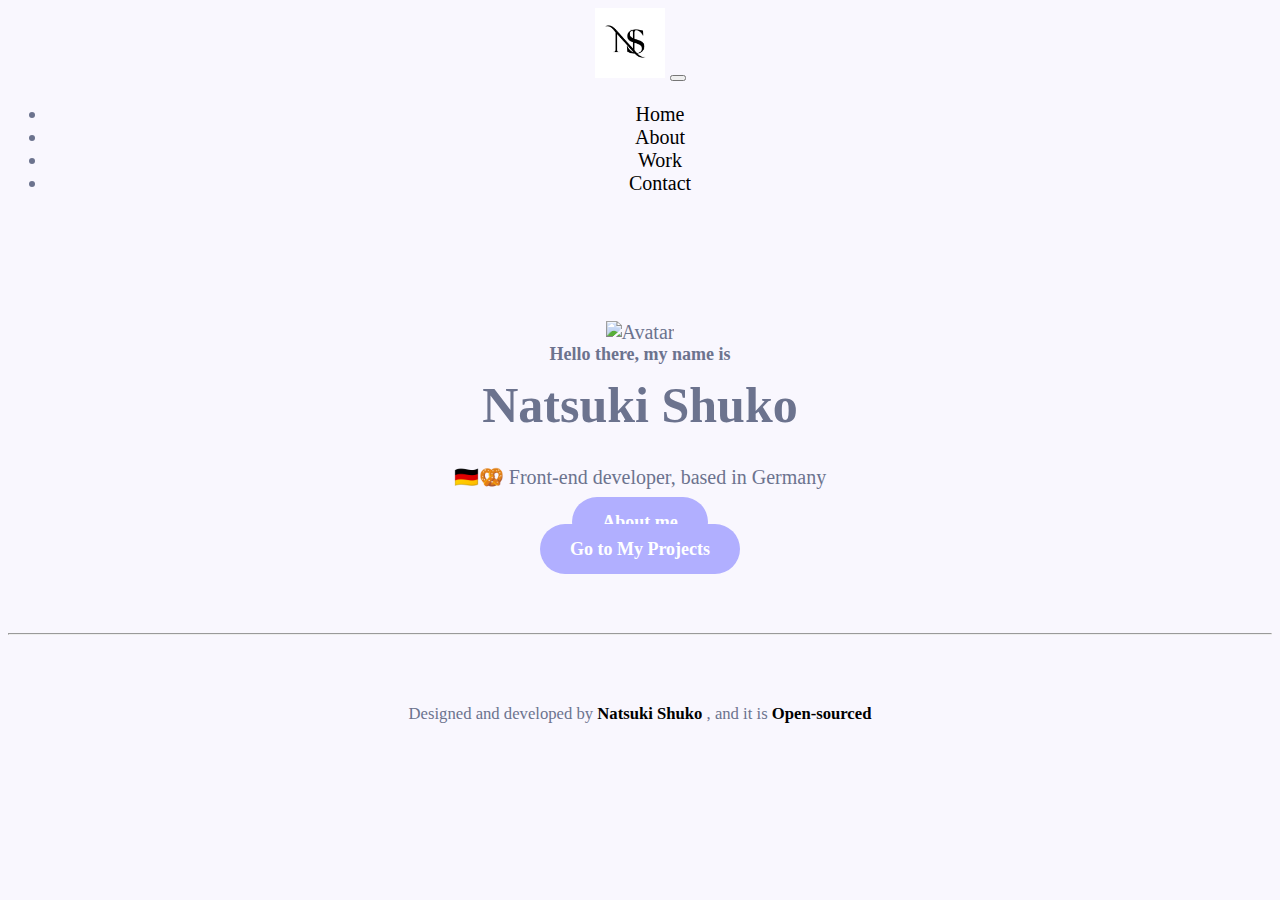
==== commit fddeca45: "Added new signature logo" ====
--- a/index.html
+++ b/index.html
@@ -26,11 +26,8 @@
   <body>
     <nav class="navbar navbar-expand-lg bg-white shadow fixed-top">
       <div class="container-fluid">
-        <a class="navbar-brand" 
-        href="https://www.shecodes.io/graduates/47444-natsuki-shuko" 
-        target="_blank" 
-        title="My personal page at SheCodes">
-          <img src="/img/logo.png"  alt="SheCodes logo">
+        <a href="#" title="Page Top">
+          <img src="./img/Signature.png" alt="logo image" class="logo" >
         </a>
         <button
           class="navbar-toggler"
@@ -79,7 +76,7 @@
     <h1>Natsuki Shuko</h1>
     <p>🇩🇪🥨 Front-end developer, based in Germany</p>
     <a href="/about.html" class="btn btn-branding btn-outline-primary mt-5" 
-         title="Let's check the free Pattern">
+         title="To go to my introduction">
            <strong>About me</strong></a>
            <div>
             <a href="/work.html" 
--- a/src/styles.css
+++ b/src/styles.css
@@ -14,6 +14,10 @@
   font-size: 20px;
   background-color: var(--primary-color);
   color: var(--main-color);
+}
+
+.logo {
+  width: 70px;
 }
 
 h1,
@@ -145,6 +149,10 @@
     font-size: 20px;
   }
 
+  .logo {
+    width: 45px;
+  }
+
   .btn {
     font-size: 18px;
   }
